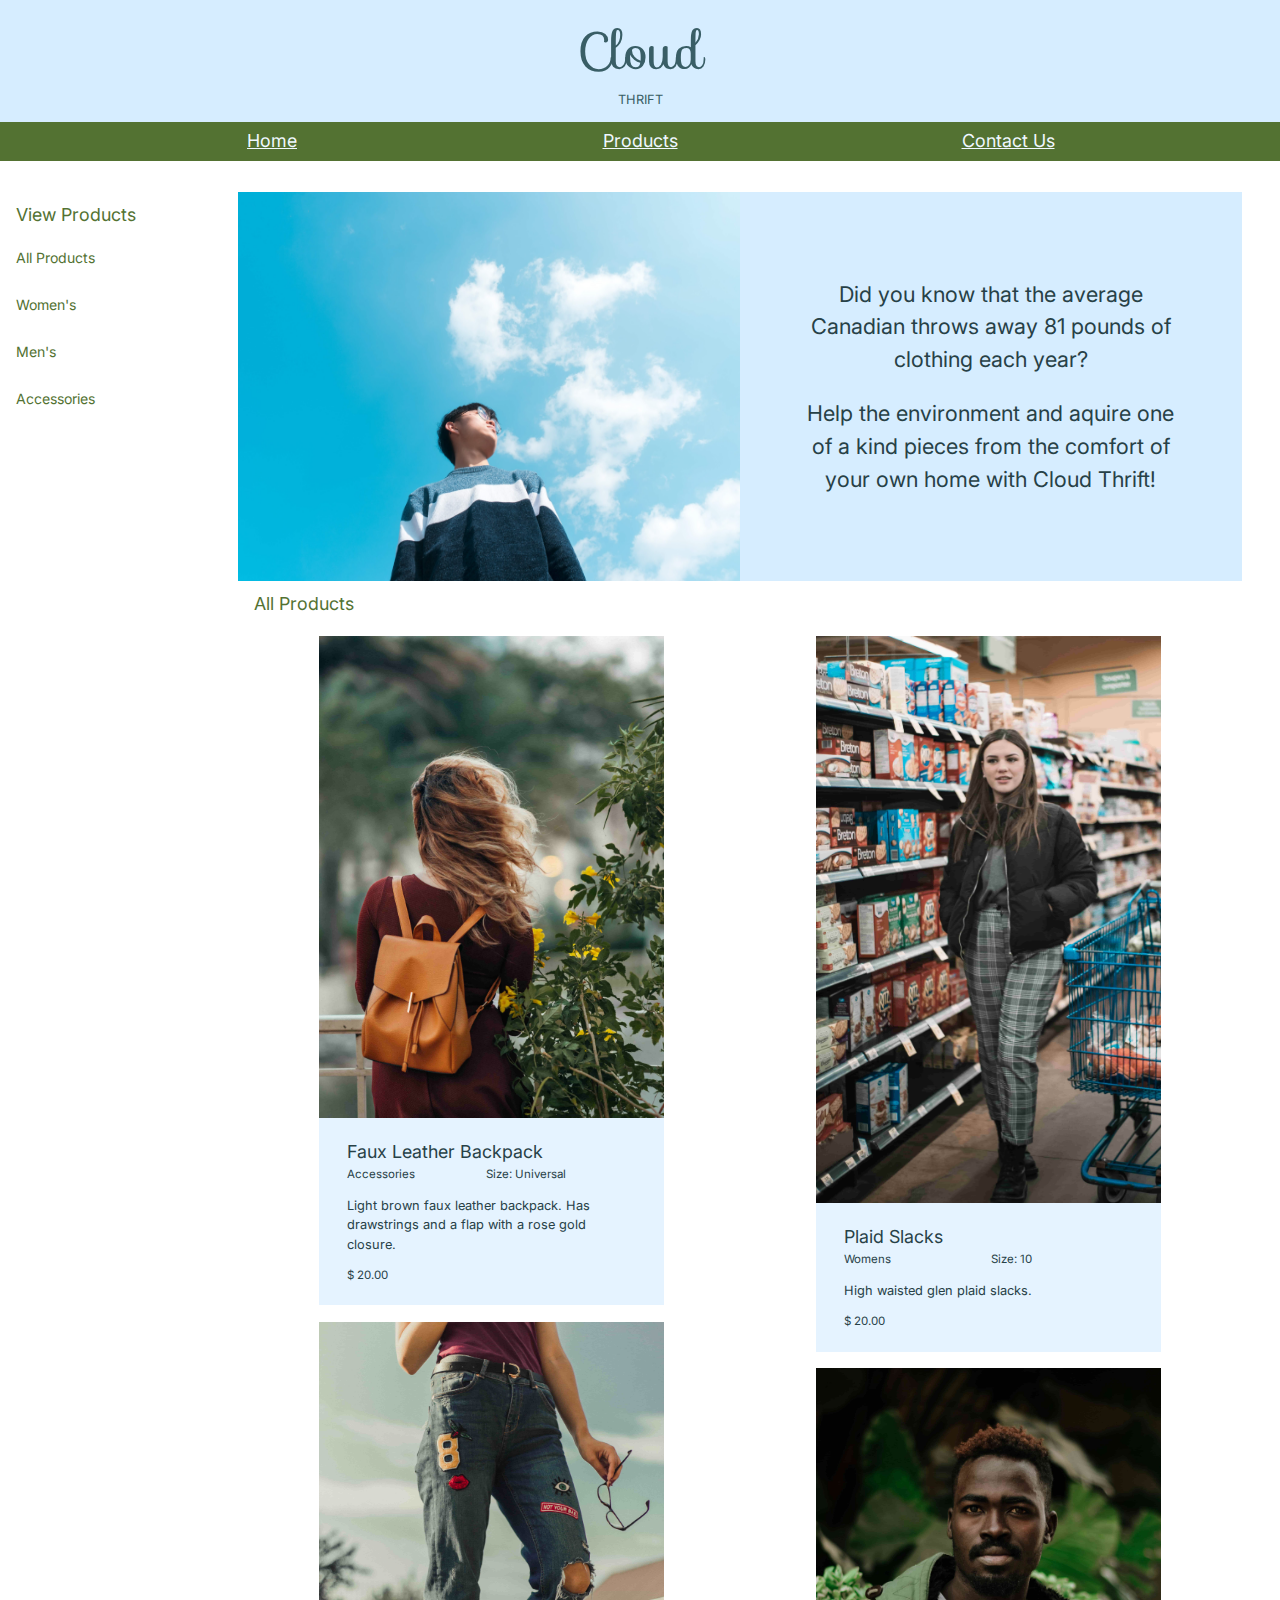
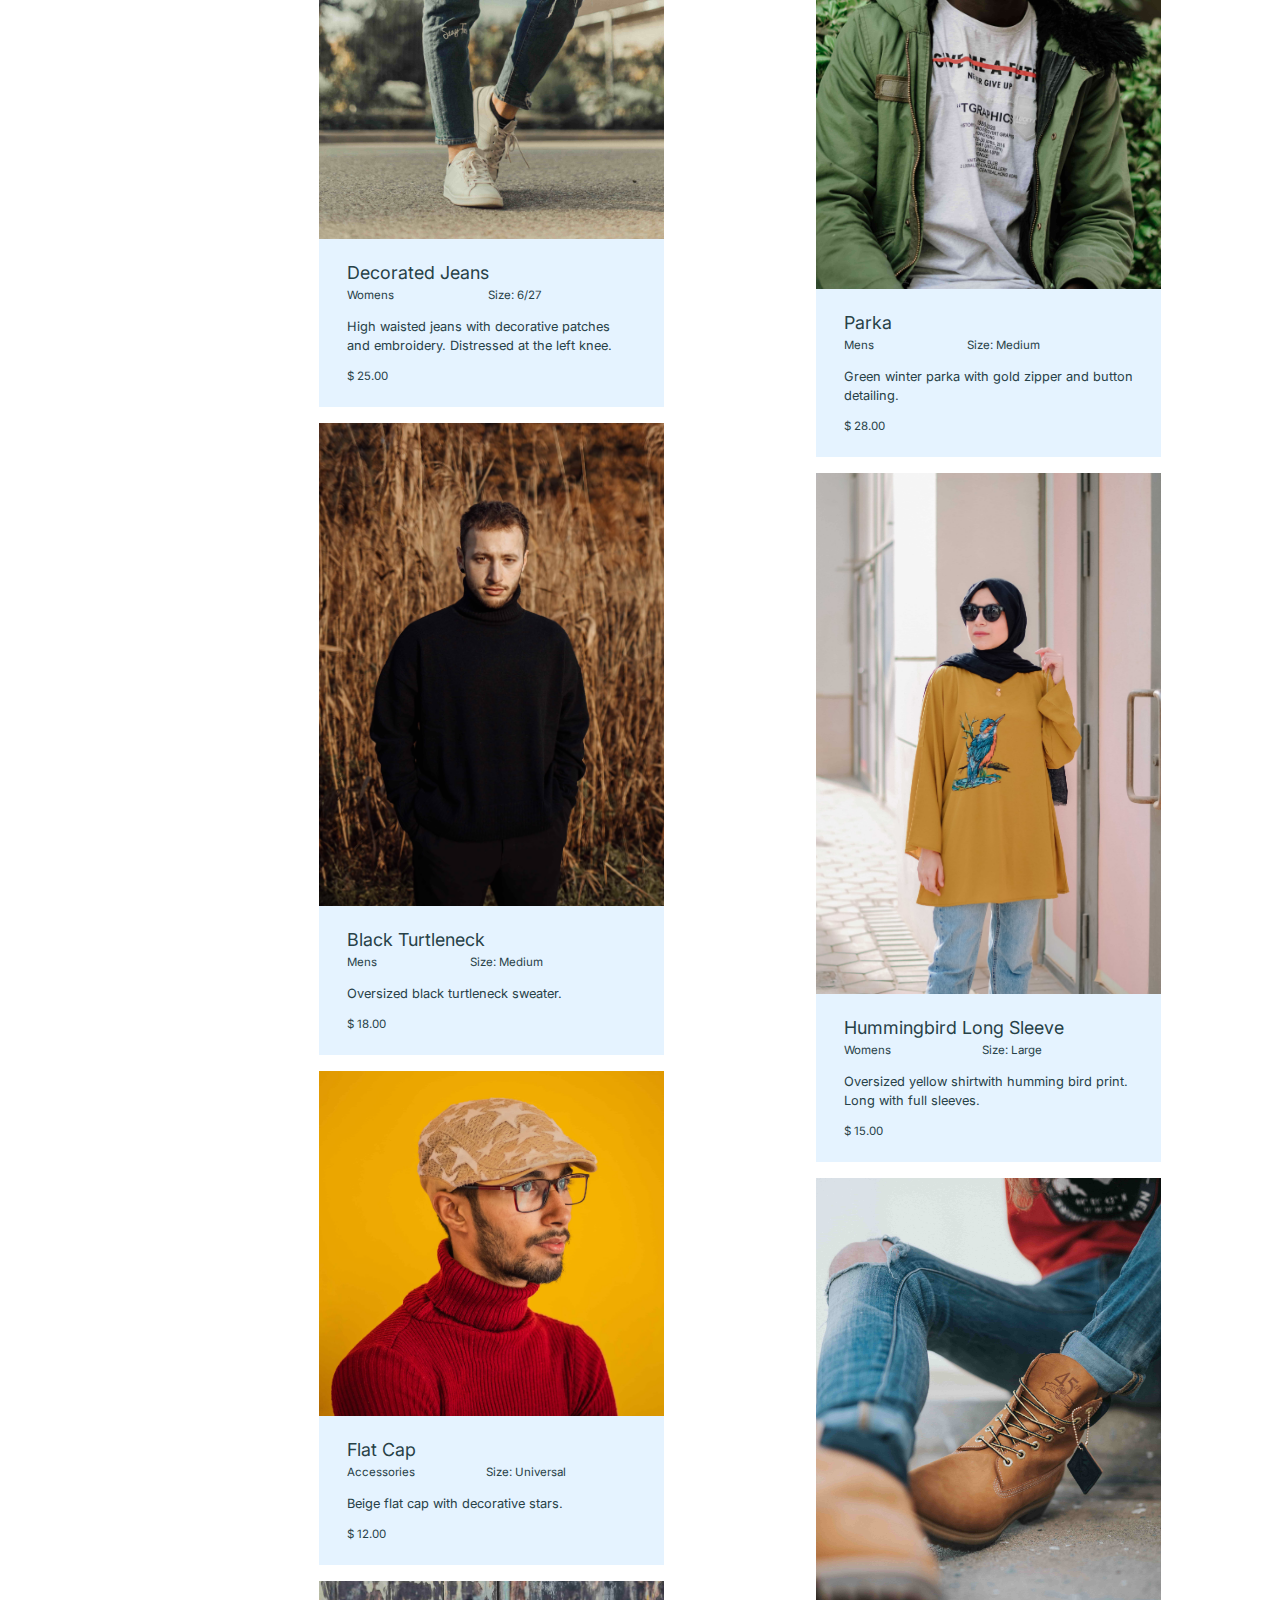
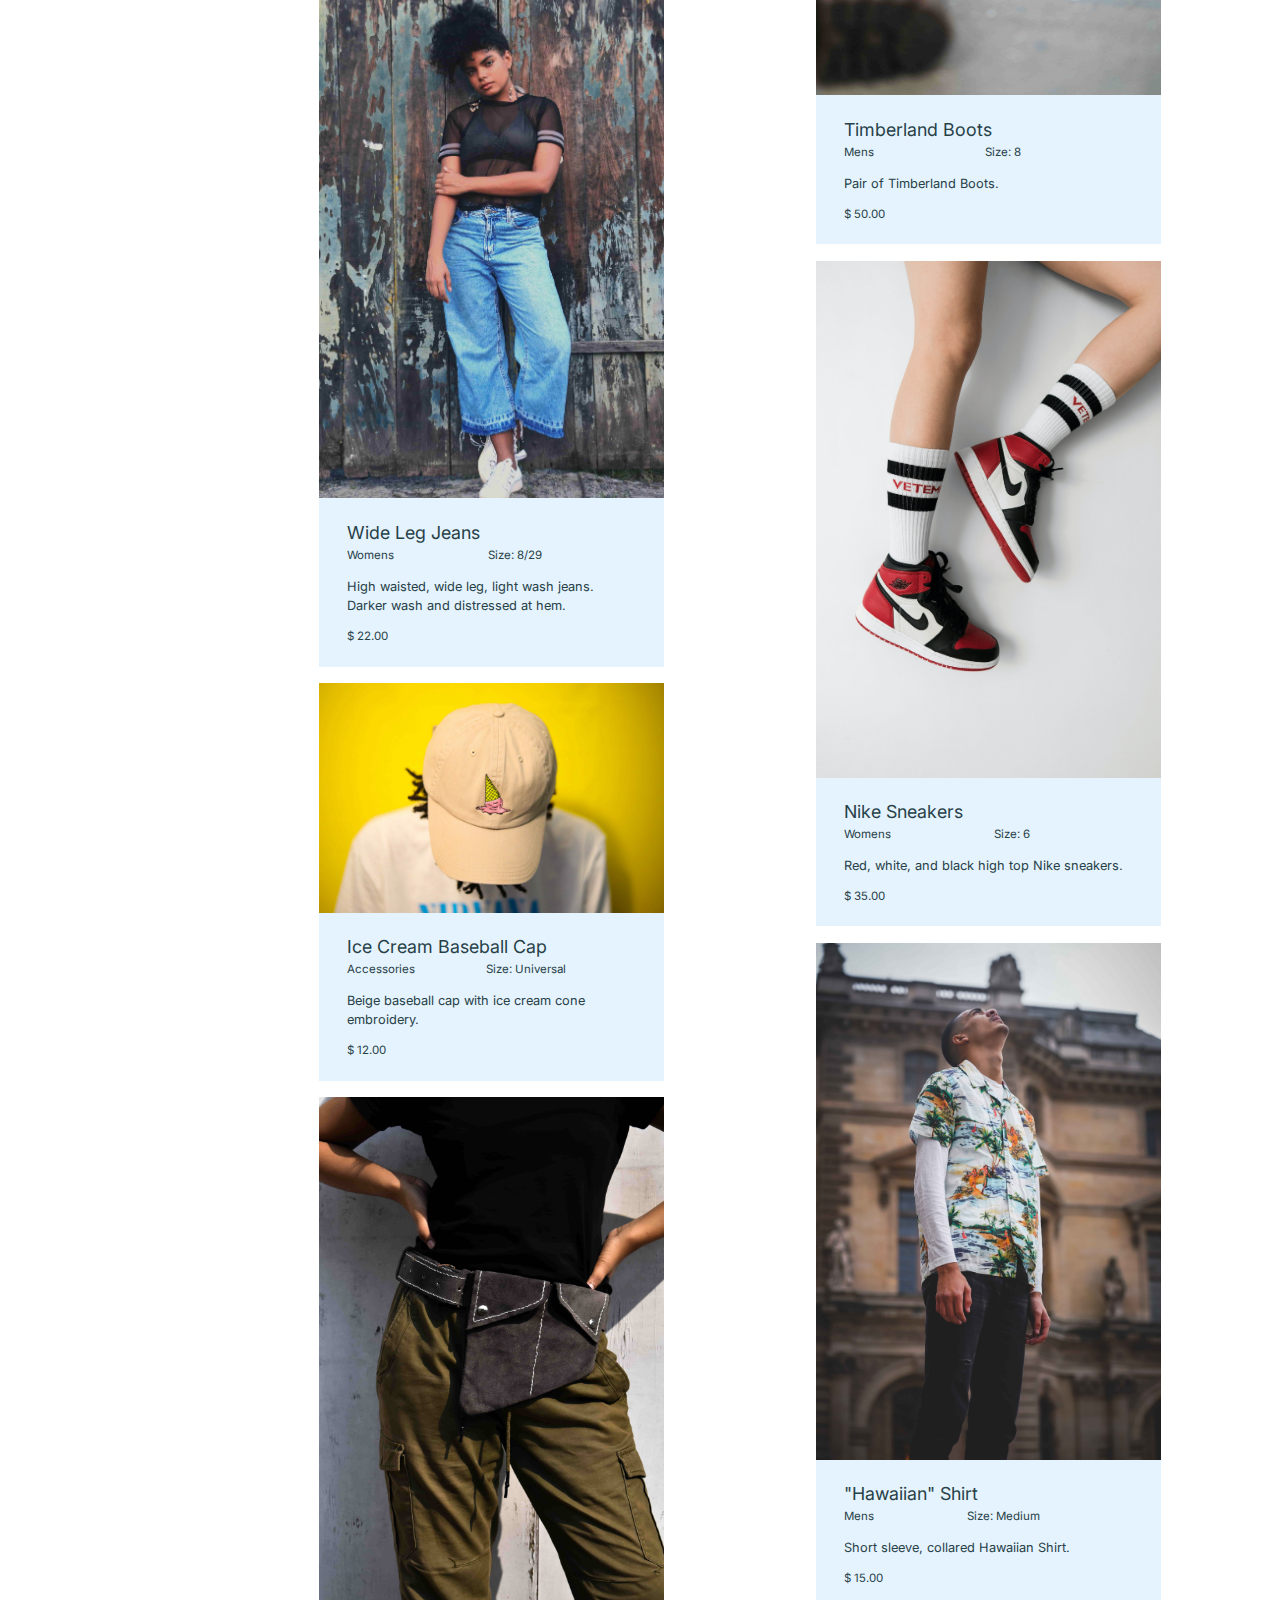
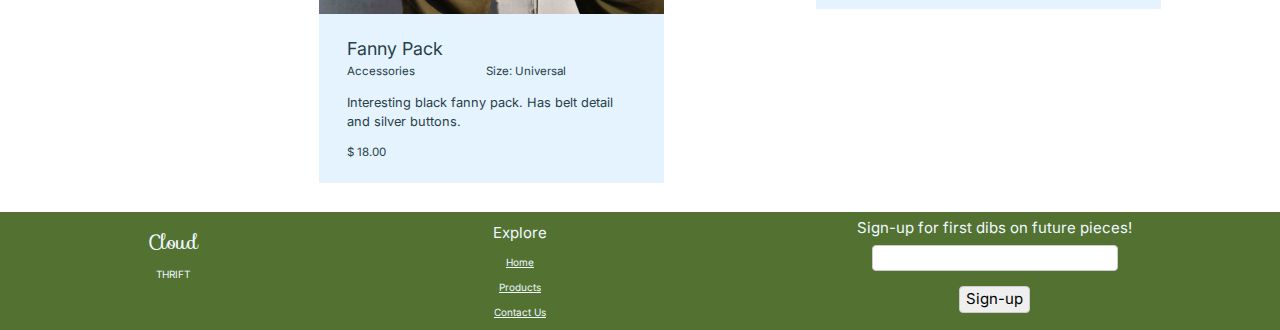
==== index.html @ b5ea0884 "Cloud Thirft Website" ====
<!DOCTYPE html>
<html>
  <head>
    <link rel="stylesheet" href="https://www.w3schools.com/w3css/4/w3.css">
    <link rel="stylesheet" href="style.css" type="text/css">
    <link href="https://fonts.googleapis.com/css2?family=Sofia&display=swap" rel="stylesheet">
    <link href="https://fonts.googleapis.com/css2?family=Inter&display=swap" rel="stylesheet">
    <meta charset="utf-8" name="viewport" content="width=device-width, initial-scale=1">
    <title>WEB222 Store</title>
  </head>
  <body>

    <header>
    <div class="nav-container">
      <div class="header">
        <h1>Cloud</h1>
        <h3>THRIFT</h3>
      </div>

      <div class="nav-bar">
        <div class="nav-link"><h3><a href="index.html">Home</a></h3></div>
        <div class="nav-link"><h3><a href="index.html#jump">Products</a></h3></div>
        <div class="nav-link"><h3><a href="contact.html">Contact Us</a></h3></div>
      </div>
    </div>
  </header>

    <div class="body-container">

      <div class="w3-sidebar w3-bar-block w3-collapse w3-animate-left" style="width:200px;" id="mySidebar">
        <button class="w3-bar-item w3-button w3-large w3-hide-large" onclick="w3_close()">Close &times;</button>
        <h4 class="sidebar-header">View Products</h4>
        <h5><a href="index.html#jump" class="w3-bar-item w3-button" id="filter_all">All Products</a></h5>
        <h5><a href="index.html#jump" class="w3-bar-item w3-button" id="filter_womens">Women's</a></h5>
        <h5><a href="index.html#jump" class="w3-bar-item w3-button" id="filter_mens">Men's</a></h5>
        <h5><a href="index.html#jump" class="w3-bar-item w3-button" id="filter_acc">Accessories</a></h5>
        
      </div>

      <div class="content-container">

        <div class="w3-main">

            <div class="home-content">
            <img src="images/home.jpg" style="width: 50%;">
            <div>
              <p>Did you know that the average Canadian throws away 81 pounds of clothing each year?</p>
              <p id="jump">Help the environment and aquire one of a kind pieces from the comfort of your own home with Cloud Thrift!</p>
            </div>
          </div>

          <button class="w3-button w3-xlarge w3-hide-large" onclick="w3_open()">&#9776;</button>

            <h4 class="content-header" id="contentHead">All Products</h4>

          <div class="column-container">
            <div class="content-column" id="firstColumn"></div>

            <div class="content-column" id="secondColumn"></div>
          </div>
        </div>
      </div>
    </div>


      <footer>
        <div class="footer-container">
        <div class="footer-logo">
          <h3>Cloud</h3>
          <h5>THRIFT</h5>
        </div>
        <div class="footer-links">
          <h4>Explore</h4>
          <h5><a href="index.html">Home</a></h5>
          <h5><a href="index.html#jump">Products</a></h>
          <h5><a href="contact.html">Contact Us</a></h5>
        </div>
        <div class="footer-form">
          <form class="form" name = "signUp" action = "https://formspree.io/xgelbbed" method = "POST">
            <label>Sign-up for first dibs on future pieces!</label><br>
            <input type="email" name="_replyto"><br>
            <input type = "submit" value = "Sign-up" /><br>
          </form>
        </div>
      </div>
      </footer>

    <!--
      Part 1: Main Store Page

      Requirements:

      1. Header across the top must include your store's name, a logo,
      and use a different background colour, web font, etc.  You must also include
      a link to your contact.html page.  Your header should include info about
      what the store is, what it sells, etc.  Use some images to try and draw
      the user in.  NOTE: place all your site's images in the `src/images/` directory.

      2. Below the header, a multi-column layout of items you can purchase in the
      store.  You must have at least 10 items in your store, and at least 2
      categories of items. For example, if you are selling clothing, you might
      have categories for Men, Women, and Children, and each category would have
      its own set of items.  Each item should include:
      
        - a picture
        - the item's name/title
        - a more complete description of the item
        - a category (i.e., each item must belong to a category)
        - a price.
      
      Each item should be its own "card" (i.e., some kind of box around each item
      separating one from the next, with suitable whitespace between).

      3. A sidebar (left or right, depending on your design) of the item layout
      section, showing the different categories of items in your store.  If a
      user clicks on one of the categories, use CSS and JavaScript to hide all
      other items in the store (i.e., only show items for the chosen category).
      Make sure you include a way to return to seeing all categories, and make it
      obvious to the user that they are only seeing a partial list of items when
      you filter by category (i.e., use CSS and HTML to change things somehow).

      4. Below the items, a footer with the name of the store, any relevant links you
      need to give users, as well as a small HTML form for entering an Email
      address and clicking a "Subscribe" button to subscribe to the store's
      newsletter. Use https://formspree.io/ to automatically submit the form to
      your email address (i.e., when a user fills out their email address and
      clicks submit, *you* should get that information sent to your email
      address via formspree.io).  Make sure you setup your account on
      https://formspree.io/.

      <form action="https://formspree.io/xnqblgjq" method="POST">
      <input type="text" name="name">
      <input type="email" name="_replyto" placeholder="Enter email address">
      <input type="submit" value="Subscribe">
      </form>

      5. Use two different Web Fonts for your store.  The titles should be different
      from any regular text.  Use a free font service like https://fonts.google.com/
      or any other that you choose.  You can also experiment with different font
      sizes and colours to draw attention toward or away from various parts of
      your design.

      6. Pick a colour theme using a tool like https://colorhunt.co/ with at least
      3 colours (primary, secondary, accent), and use them throughout your site
      for backgrounds, borders, fonts. Your store page needs to look attractive
      and marks will be given for good a good looking site.  No one will buy from
      a store that looks like its owners aren't professional or don't care about
      details.  Also make sure that the colour contrast in your site is suitable
      for everyone to read.

      7. Use modern CSS to help you achieve your layout.  For example, Flexbox
      and CSS Grid can help you create professional looking layouts.  Here
      are some guides to get you started:

       - https://developer.mozilla.org/en-US/docs/Web/CSS/CSS_Flexible_Box_Layout/Basic_Concepts_of_Flexbox
       - https://developer.mozilla.org/en-US/docs/Web/CSS/CSS_Grid_Layout/Basic_Concepts_of_Grid_Layout
       
      You are also welcome to use existing CSS libraries to help you with your layout,
      but you must also include your own styles (i.e., you can't use a library
      for everything in your design).

      8. Make sure you don't use copyrighted materials from other sites.  If you use
      icons, fonts, images, etc., make sure you are legally permitted to reuse them,
      and include references to indicate where you got them. Some resources to consider:

        - https://unsplash.com/ for images
        - https://fontawesome.com/ for icons
        - https://gallery.manypixels.co/ or https://undraw.co/illustrations for illustrations (SVG)

      9. Make sure you reduce the download size of images you include in your
      store.  Users don't want to download 10s or 100s of megabytes of data, especially
      on mobile.  You can use an online tool like https://squoosh.app/ to help you
      reduce images.  You will lose marks if your images aren't optimized for the web.
       

      10. Make sure you have no JavaScript or other errors in your Dev Tools Console.
      Run your site, and test all aspects of it with the Console open, and fix
      any issues you encounter.

      11. Make sure your forms all work as they should, testing them yourself,
      and also have someone else test it for you.  The easiest way to find bugs
      in software is to let someone who didn't build it try to use it!
      
    -->
    <script src="script.js"></script>
  </body>
</html>
---- style.css ----
/** Add any CSS you need to this file. */

.nav-container {
  position: fixed;
  top: 0px;
  left: 0px;
  width: 100%;

  display: flex;
  flex-direction: column;
}

.header {
  background-color: #D6EDFF;
  display: flex;
  flex-direction: column;
  justify-content: space-around;
  padding-top: 1%;
  padding-bottom: 1%;
}

.header h1 {
  color: #395E66;
  font-family: 'Sofia', cursive;
  font-size: 4vw;
  margin: 0 auto;
}

.header h3 {
  color: #395E66;
  font-family: 'Inter', sans-serif;
  font-size: 1vw;
  margin: 0 auto;
}

.nav-bar {
  background-color: #537232;
  display: flex;
  justify-content: space-evenly;
} 

.nav-link {
  color: aliceblue;
  width: 15vw;
  text-align: center;
  padding: 0.5vw;
}

.nav-link h3 {
  font-family: 'Inter', sans-serif;
  margin: 0 auto;
}

body {
  display: inline;
}

.w3-main {
  margin-left:200px;
}

.w3-button {
  color: #537232;
  font-family: 'Inter', sans-serif;
}

.sidebar-header {
  padding-left: 8%;
  color: #537232;
  font-family: 'Inter', sans-serif;
}

.body-container {
  width: 100%;
  margin-top: 15vw;
  display: flex;
}

.home-content {
  display: flex;
  padding: 0 3vw 0 3vw;
}

.home-content div {
  background-color: #D6EDFF;
  flex-direction: column;
  justify-content: stretch;
  padding: 5vw 5vw 5vw 5vw;
  text-align: center;

  font-family: 'Inter', sans-serif;
}

.home-content div p {
  font-size: 1.7vw;
  color: #274147 ;
}

.content-header {
  padding-left: 5%;
  color: #537232;
  font-family: 'Inter', sans-serif;
}

.column-container{
  display:flex;
  justify-content: flex-start;
}

.column-container div {
  width: 100%;
  display: flex;
  flex-direction: column;
}

#firstColumn {
  padding: 0 4% 2% 8%;
}

#secondColumn {
  padding: 0 8% 2% 4%;
}

.content-column div {
  display: inline-flex;
}

.content-column div img {
  margin: 0 auto;
  max-height: 100%;
  max-width: 100%;
}

.content-column div div{
  background-color: #E5F3FF;
}

.content-column div div * {
  font-family: 'Inter', sans-serif;
  color: #274147;
}

.content-column div div h4{
  margin: 5% 0 0 0;
}

.content-column div div h6 {
  margin: 0 0 5% 0;
}

.content-column div div div  {
  display: flex;
  flex-direction: row;
  width: 100%;
  padding: 0;
}

.content-column div div div h6 {
  flex-grow: 1;
  margin: 0;
}

.footer-container {
  color: aliceblue;
  background-color: #537232;
  display: flex;
  flex-direction: row;
  justify-content: space-evenly;
  text-align: center;
}

.footer-container div {
  margin: 0 auto;
  max-height: 100%;
  max-width: 100%;
}

.footer-logo h3 {
  font-family: 'Sofia', cursive;
  font-size: 20px;
  padding-top: 5px;
}

.footer-container h5 {
  font-family: 'Inter', sans-serif;
  font-size: 10px;
}

.footer-container h4 {
  font-family: 'Inter', sans-serif;
  font-size: 15px;
}

.form {
  padding-bottom: 5px;
  padding-top: 5px;
}

form {
  font-family: 'Inter', sans-serif;
  padding-left: 15px;
  padding-bottom: 25px;
}

input, textarea {
  border: 1px solid #ccc;
  border-radius: 4px;
  margin-bottom: 10px;
  margin-top: 5px;
}

.footer-form  {
  size: 5vw;
}

@media screen and (min-width: 850px) {
  h2 {
    font-size: 1.8;
  }
  h3 {
    font-size: 1.4vw;
  }
  h4 {
    font-size: 1.4vw;
  }
  h5 {
    font-size: 1.1vw;
  }
  h6 {
    font-size: 0.9vw;
  }
  p {
    font-size: 1vw;
  }
  .column-container div {
    padding: 2% 8% 2% 8%;
  }
  .w3-sidebar {
    max-height: 300px;
  }
}

@media screen and (max-width: 849px) {
  h2 {
    font-size: 2.2;
  }
  h3 {
    font-size: 2.4vw;
  }
  h4 {
    font-size: 2.5vw;
  }
  h5 {
    font-size: 2.1vw;
  }
  h6 {
    font-size: 1.9vw;
  }
  p {
    font-size: 2vw;
  }
  .column-container div {
    padding: 4% 1% 4% 1%;
  }
  .w3-button {
    font-size: 2.5vw;
  }
  .content-column div div{
    padding-left: 5%;
    padding-right: 5%;
  }
  .w3-sidebar {
    max-height: 325px;
  }
}

.form-container{
  align-items: center;
}

fieldset {
  background-color: #E5F3FF;
  border: 1px solid #537232;
  border-radius: 10px;
}

legend {
  padding-left: 5px;
  padding-right: 5px;
  font-size: 17px;
}
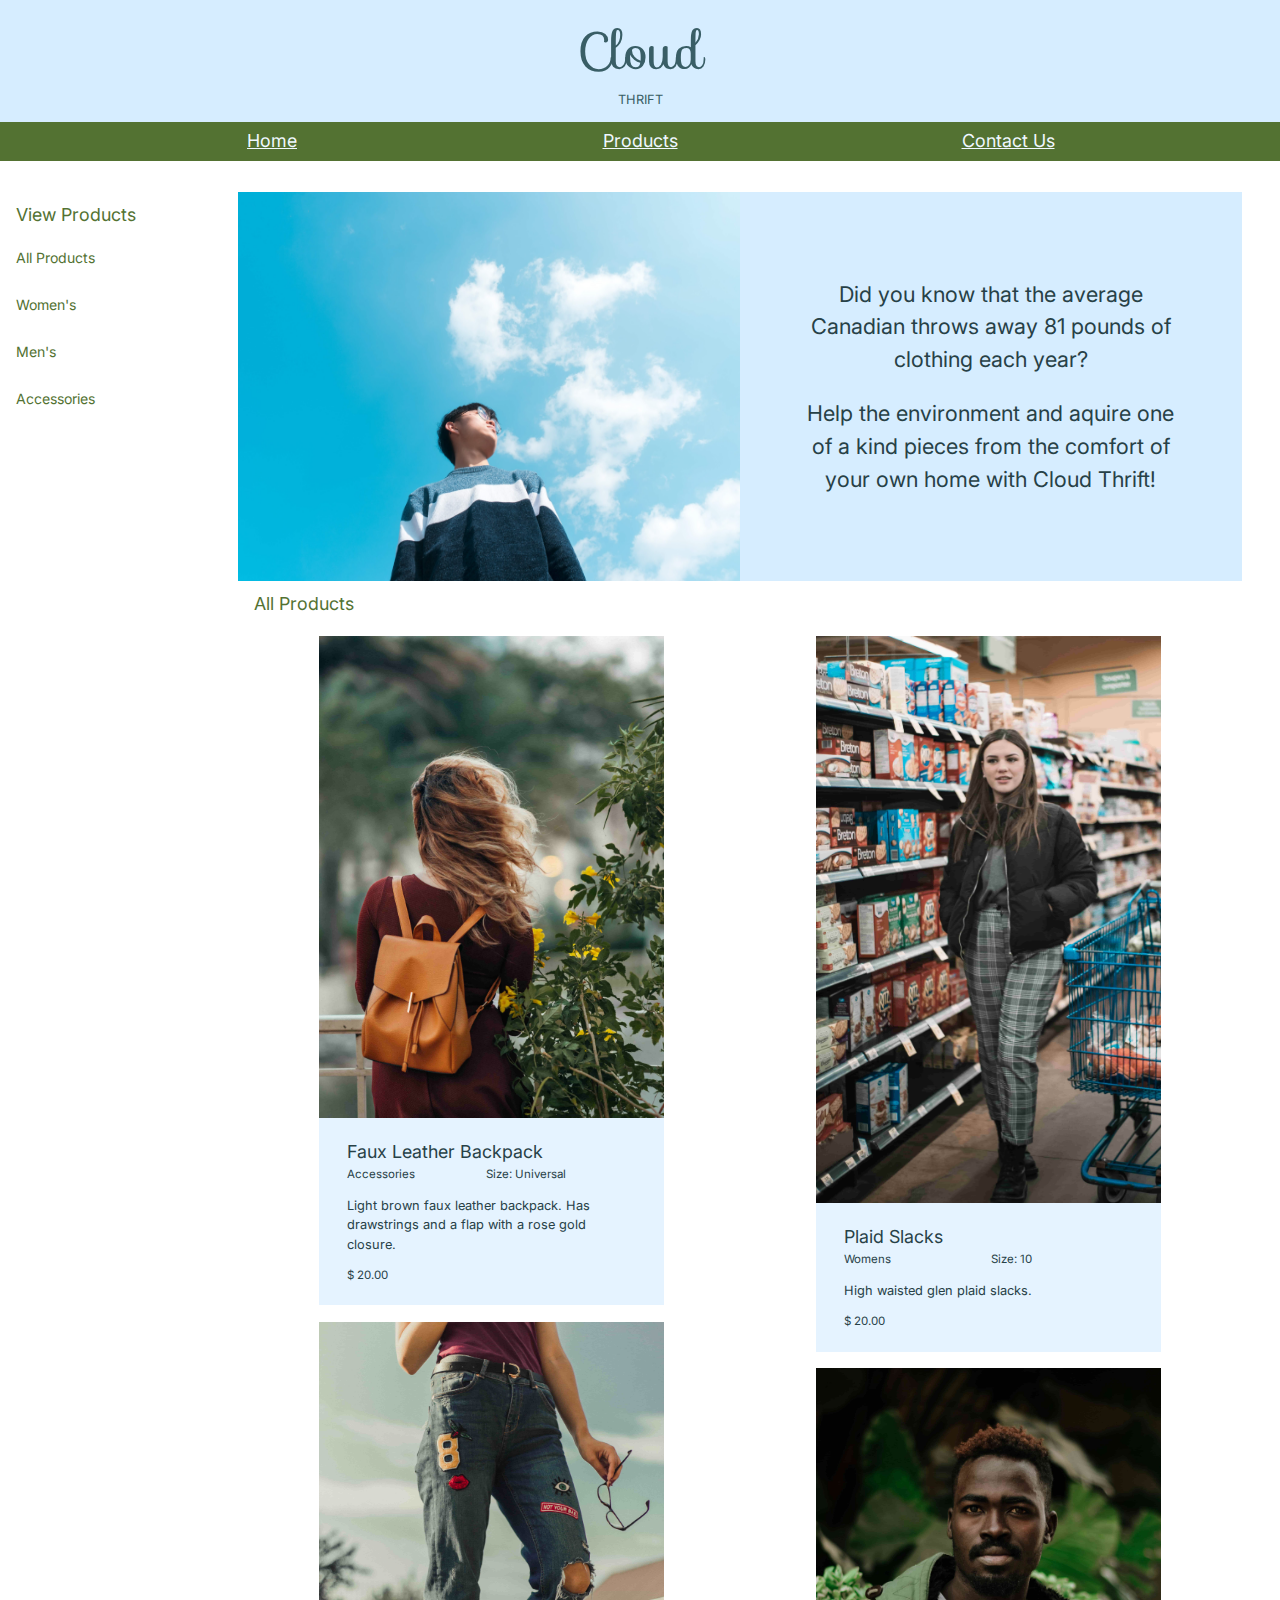
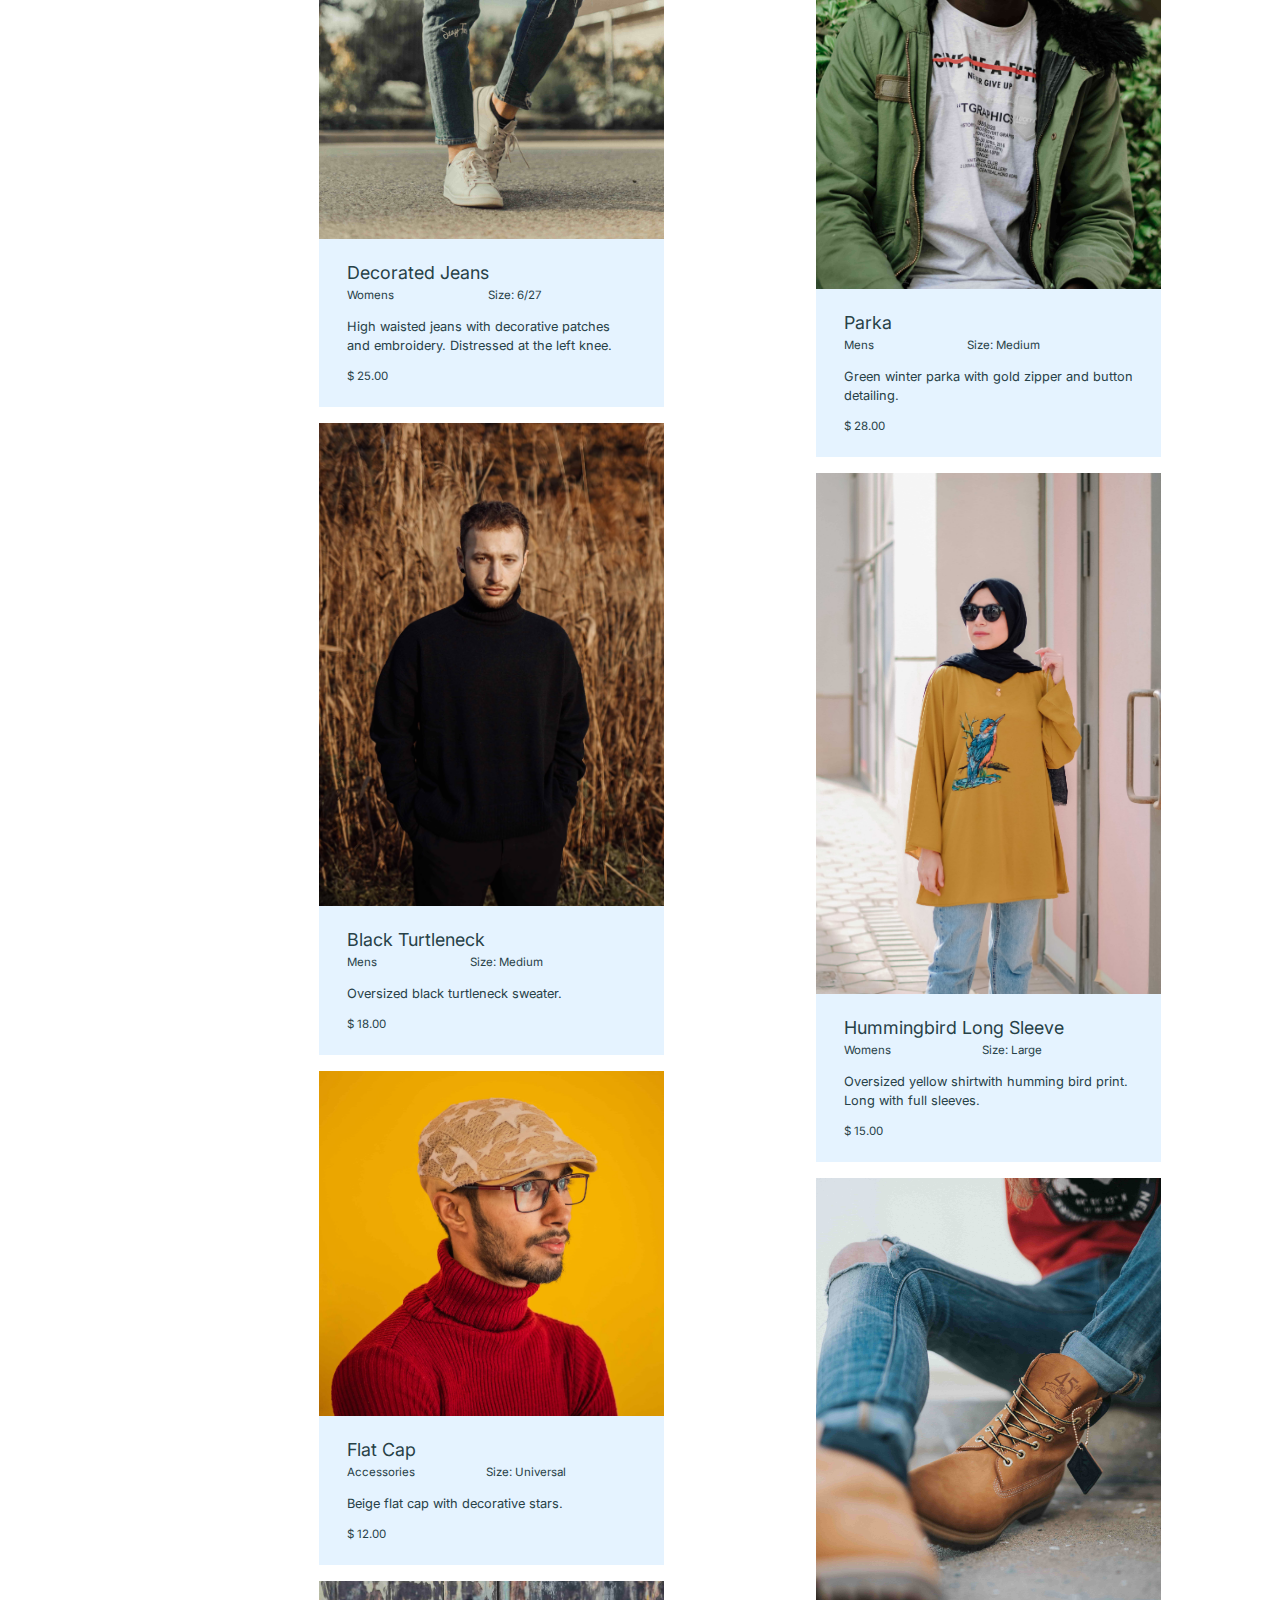
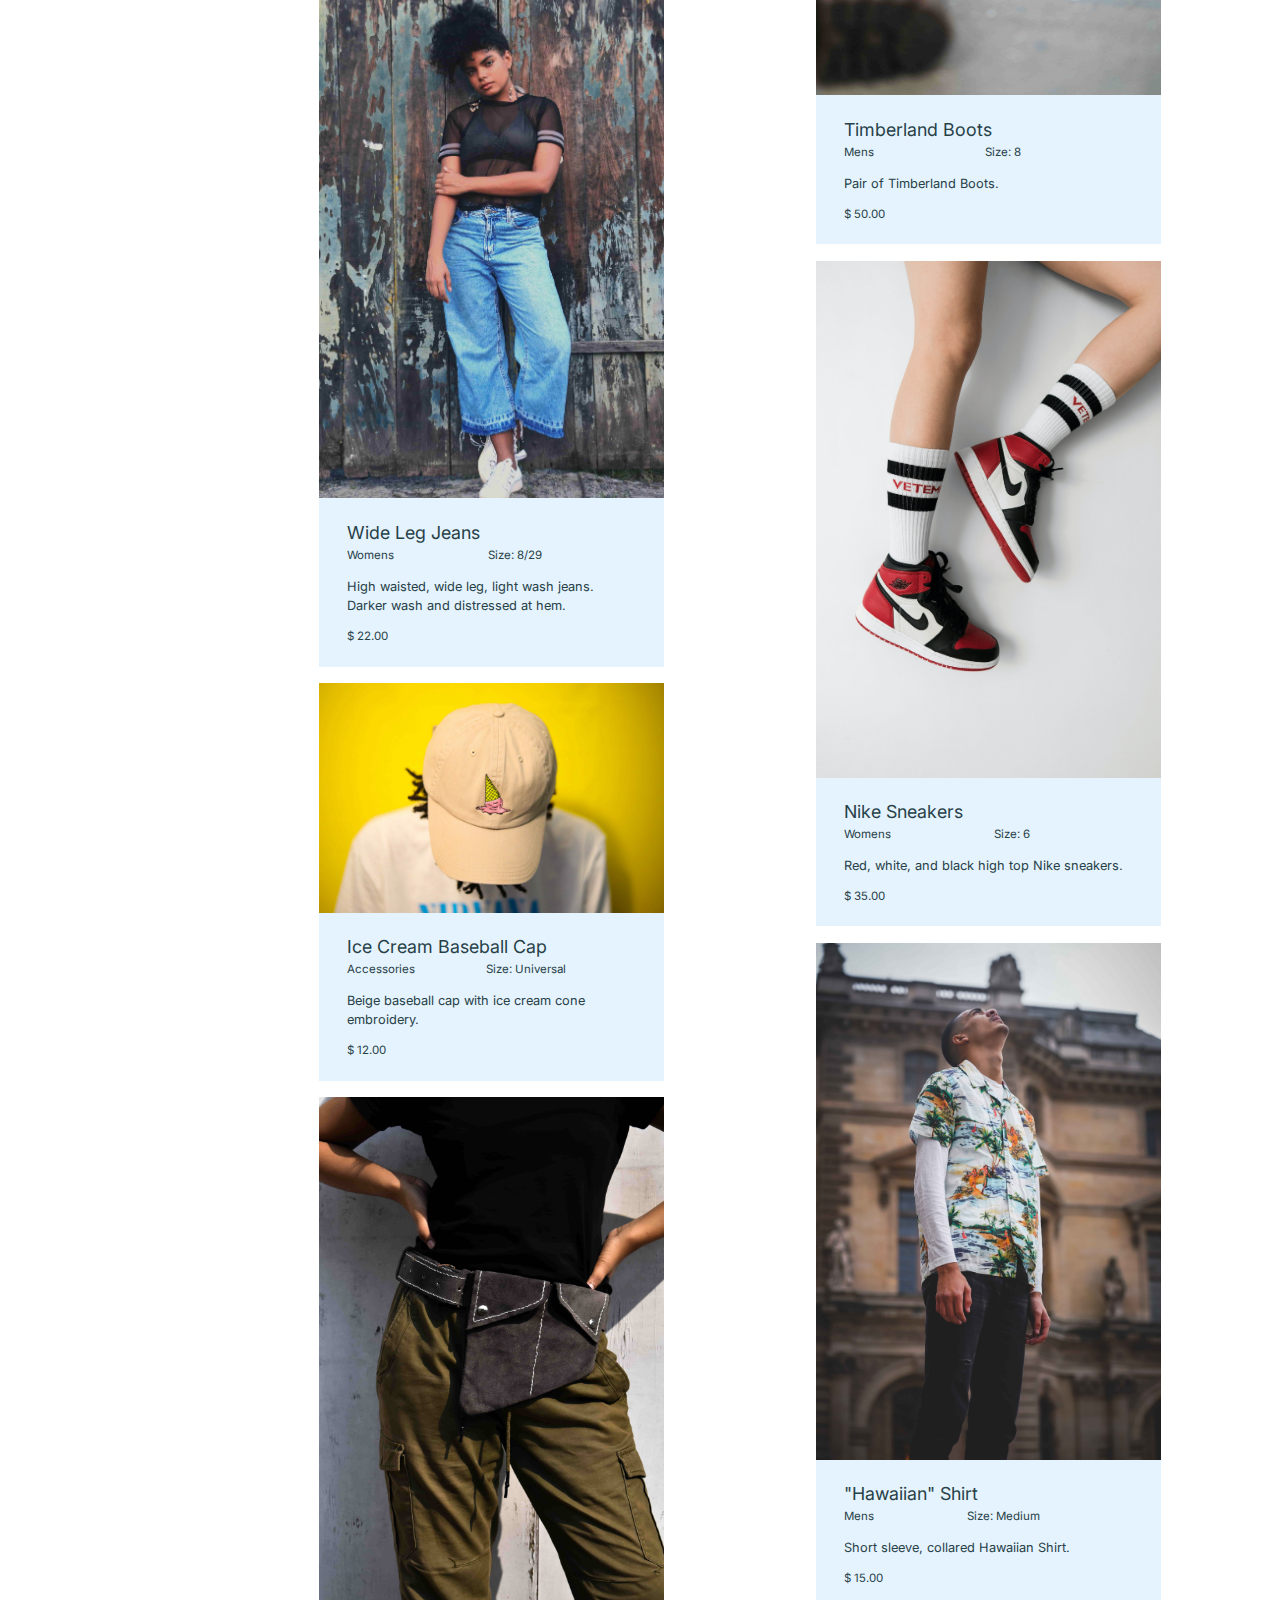
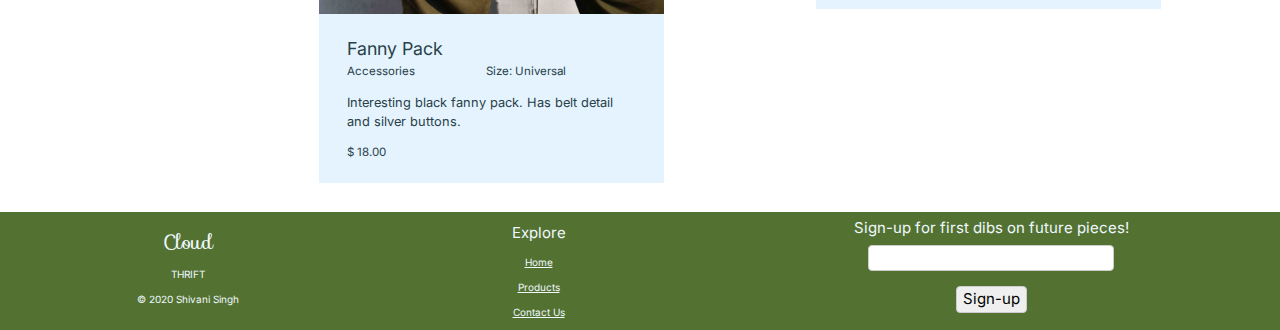
==== commit 939e2e8d: "Update index.html" ====
--- a/index.html
+++ b/index.html
@@ -6,7 +6,7 @@
     <link href="https://fonts.googleapis.com/css2?family=Sofia&display=swap" rel="stylesheet">
     <link href="https://fonts.googleapis.com/css2?family=Inter&display=swap" rel="stylesheet">
     <meta charset="utf-8" name="viewport" content="width=device-width, initial-scale=1">
-    <title>WEB222 Store</title>
+    <title>Cloud Thrift</title>
   </head>
   <body>
 
@@ -68,6 +68,7 @@
         <div class="footer-logo">
           <h3>Cloud</h3>
           <h5>THRIFT</h5>
+          <h5>© 2020 Shivani Singh</h5>
         </div>
         <div class="footer-links">
           <h4>Explore</h4>
@@ -128,12 +129,6 @@
       address via formspree.io).  Make sure you setup your account on
       https://formspree.io/.
 
-      <form action="https://formspree.io/xnqblgjq" method="POST">
-      <input type="text" name="name">
-      <input type="email" name="_replyto" placeholder="Enter email address">
-      <input type="submit" value="Subscribe">
-      </form>
-
       5. Use two different Web Fonts for your store.  The titles should be different
       from any regular text.  Use a free font service like https://fonts.google.com/
       or any other that you choose.  You can also experiment with different font
--- a/style.css
+++ b/style.css
@@ -199,6 +199,7 @@
 form {
   font-family: 'Inter', sans-serif;
   padding-left: 15px;
+  padding-right: 15px;
   padding-bottom: 25px;
 }
 
@@ -291,4 +292,4 @@
 }
 
 
-  +  
